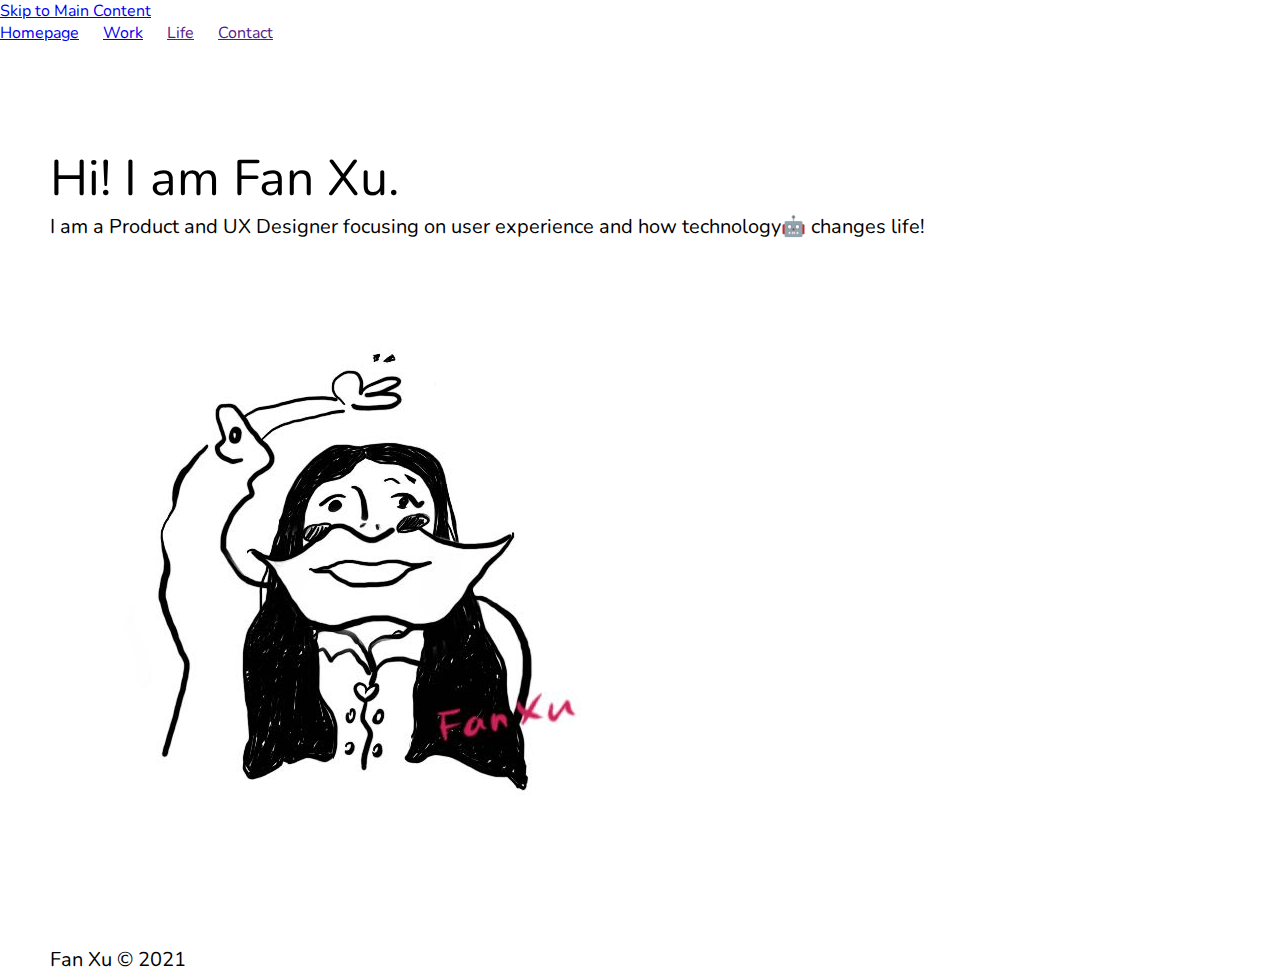
==== index.html @ 148af34f "Add files via upload" ====
<!DOCTYPE html>
<html lang="en">
<head>
    <meta charset="utf-8">
    <meta name="viewport" content="width=device-width, initial-scale=1.0">
    <link rel="stylesheet" type="text/css" href="css/html5reset.css">
    <link rel="preconnect" href="https://fonts.googleapis.com">
    <link rel="preconnect" href="https://fonts.gstatic.com" crossorigin>
    <link href="https://fonts.googleapis.com/css2?family=Alegreya+Sans+SC:ital,wght@0,100;0,300;0,400;0,500;0,700;0,800;0,900;1,100;1,300;1,400;1,500;1,700;1,800;1,900&family=Nunito:wght@300;400&display=swap" rel="stylesheet">    <link rel="stylesheet" type="text/css" href="css/style.css">
    <title>Fan's Portfolio</title>
</head>
<body>
    <a class = "skip" href="#skip">Skip to Main Content</a>
    <header>
        <nav>
            <ul class="nav_links">
                <li class="nav_item"><a href="index.html">Homepage</a></li>
                <li class="nav_item"><a href="work.html">Work</a></li>
                <li class="nav_item"><a href="">Life</a></li>
                <li class="nav_item"><a href="">Contact</a></li>
            </ul>
        </nav>
    </header>
    <main id="skip">
        <h1>Hi! I am Fan Xu.</h1>
        <p>I am a Product and UX Designer focusing on user experience and how technology🤖 changes life!</p>
        <img src="images/portrait.jpeg" alt="Fan Xu" class="portrait">
    </main>
    <footer>
        <p>Fan Xu &copy; 2021</p>
    </footer>
</body>
</html>
---- css/style.css ----
html{
    scroll-behavior: smooth;
    font-family:'Nunito', sans-serif;
}

h1{
    font-size: 50px;
    padding: 100px 50px 0 50px;
}

p{
    font-size: 20px;
    padding: 0 50px;
}

.portrait{
    padding: 100px;
}

nav li{
    display: inline;
    padding-right: 20px;
  }
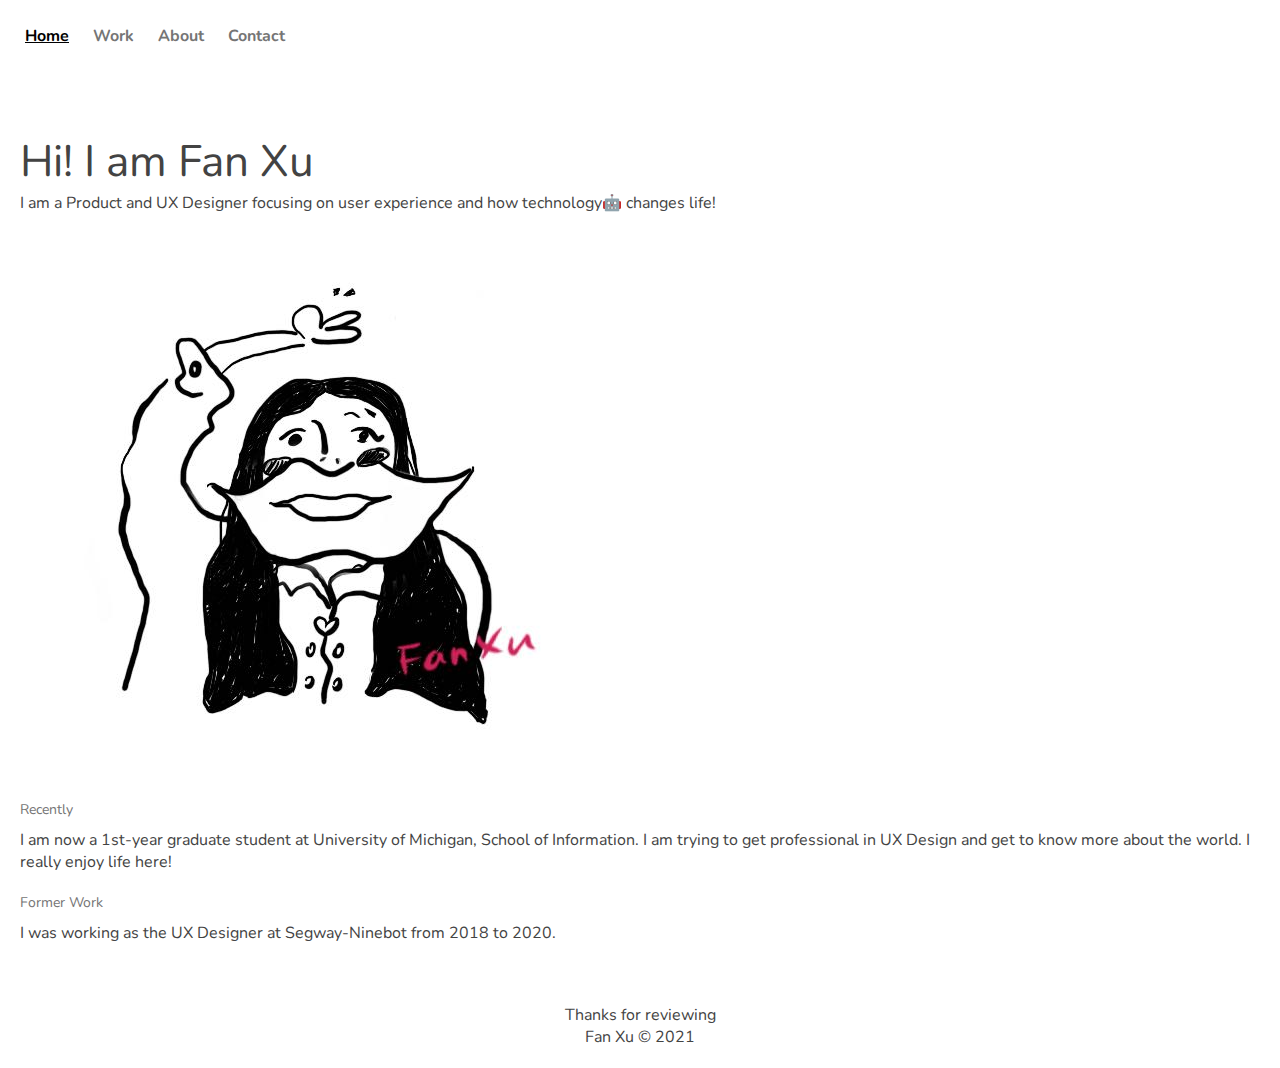
==== commit cc313106: "Add files via upload" ====
--- a/index.html
+++ b/index.html
@@ -13,20 +13,31 @@
     <a class = "skip" href="#skip">Skip to Main Content</a>
     <header>
         <nav>
-            <ul class="nav_links">
-                <li class="nav_item"><a href="index.html">Homepage</a></li>
-                <li class="nav_item"><a href="work.html">Work</a></li>
-                <li class="nav_item"><a href="">Life</a></li>
-                <li class="nav_item"><a href="">Contact</a></li>
+            <ul>
+                <li><a class="current_page" href="index.html">Home</a></li>
+                <li><a href="work.html">Work</a></li>
+                <li><a href="about.html">About</a></li>
+                <li><a href="contact.html">Contact</a></li>
             </ul>
         </nav>
     </header>
     <main id="skip">
-        <h1>Hi! I am Fan Xu.</h1>
+        <h1>Hi! I am Fan Xu</h1>
         <p>I am a Product and UX Designer focusing on user experience and how technology🤖 changes life!</p>
         <img src="images/portrait.jpeg" alt="Fan Xu" class="portrait">
+
+        <div>
+            <div class="tiny_title">Recently</div>
+            <p>I am now a 1st-year graduate student at University of Michigan, School of Information. I am trying to get professional in UX Design and get to know more about the world. I really enjoy life here!</p>
+        </div>
+
+        <div>
+            <div class="tiny_title">Former Work</div>
+            <p>I was working as the UX Designer at Segway-Ninebot from 2018 to 2020. </p>
+        </div>
     </main>
     <footer>
+        <p>Thanks for reviewing</p>
         <p>Fan Xu &copy; 2021</p>
     </footer>
 </body>
--- a/css/style.css
+++ b/css/style.css
@@ -1,23 +1,125 @@
 html{
     scroll-behavior: smooth;
     font-family:'Nunito', sans-serif;
+    color: #434343;
 }
 
 h1{
-    font-size: 50px;
-    padding: 100px 50px 0 50px;
+    font-size: 44px;
+    padding: 60px 20px 0 20px;
+}
+
+h2{
+    font-size: 28px;
+    padding: 50px 20px 0 20px;
+    font-weight: bolder;
+}
+
+a{
+    color:#868686;
 }
 
 p{
-    font-size: 20px;
-    padding: 0 50px;
+    font-size: 16px;
+    padding: 0 20px;
+}
+
+.tiny_title{
+    font-size: 14px;
+    padding: 20px 20px 10px 20px;
+    color:#757575
+}
+
+footer{
+    padding: 60px 20px 20px 20px;
+    text-align: center;
+    color: #434343;
 }
 
 .portrait{
-    padding: 100px;
+    padding: 60px 60px 0 60px;
+}
+
+a.skip{
+    background: white;
+    left: 0;
+    padding: 6px;
+    position: absolute;
+    top: -40px;
+    -webkit-transition: top 1s ease-out;
+    transition: top 1s ease-out;
+    z-index: 1;
+    color:black;
+}
+
+a.skip:focus{
+    top:20px;
+    color: black;
+    text-decoration-style: solid;
+  }
+  
+*:focus{
+    border: 2px solid black;
 }
 
 nav li{
     display: inline;
     padding-right: 20px;
-  }+  }
+
+nav{
+    background-color: #ffffff;
+    padding: 25px; 
+}
+
+nav a{
+    text-decoration: none;
+    color:#757575;
+    font-weight: bold;
+    font-size: 16px;
+}
+
+nav a:hover{
+    color:black;
+}
+
+.current_page{
+    color:black;
+    text-decoration: underline;
+}
+
+.container{
+    display:grid;
+    grid-row-gap: 15px;
+}
+
+.title{
+    height: 210px;
+}
+
+.tags{
+    display: inline-block;
+}
+
+.tag {
+    display: inline-block;
+    margin: 10px 0 10px 10px;
+    padding: 6px 15px;
+    border-radius: 40px;
+    background-color: #f5f5f5;
+    color: #434343;
+    font-size: 14px;
+}
+
+.project_text{
+    padding: 0 20px;
+    font-size: 14px;
+}
+
+.project_image{
+    margin: 0px 20px 50px 20px;
+}
+
+.cat_image{
+    padding: 0 20px;
+}